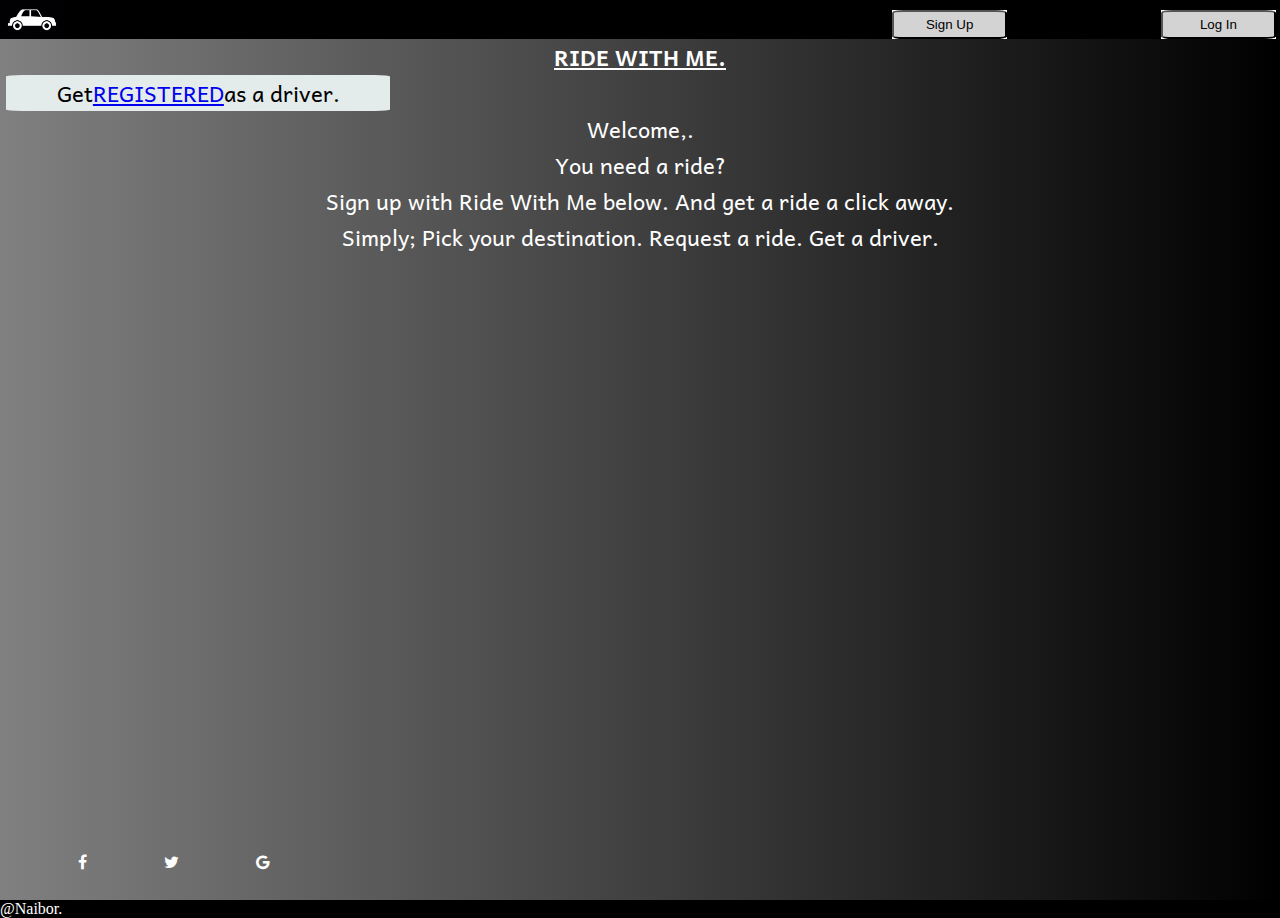
==== index.html @ 057342df "[feature finishes #158386128]fix landing" ====
<!DOCTYPE html>
<html>
<head>
    <meta charset="utf-8" />
    <title>RideWithMe</title>
    <meta http-equiv="X-UA-Compatible" content="IE=edge">
    <meta name="viewport" content="width=device-width, initial-scale=1">
    <link href='https://fonts.googleapis.com/css?family=Bungee Shade' rel='stylesheet'>
    <link href='https://fonts.googleapis.com/css?family=Andika' rel='stylesheet'>
    <link rel="stylesheet" type="text/css" media="screen" href="static/stylesheet.css" />
    <link rel="stylesheet" href="https://cdnjs.cloudflare.com/ajax/libs/font-awesome/4.7.0/css/font-awesome.min.css">
</head>
<body>
    <!-- brand icon image -->
    <div class="logo">
        <img class="car" id="move" src = "static/Images/ride.jpg" alt="white car">
        <!-- signup and login div -->
            <!-- first row of flex -->
            <div class="row-1">
                <div class="smallbox">
                    <button id = "SignUp" class ="Buttons" id = "SignUp">Sign Up</button>
                </div>
                <div class="smallbox" >
                    <button id = "LogIn" class = "Buttons" id = "LogIn"> Log In</button>
                </div>
            </div>
        <!-- /signup and login div -->
    </div>
    <h2>RIDE WITH ME.</h2>
    <!-- driver registration prompt -->
        <div id="Registered">
            <p>Get<a href="register.html">REGISTERED</a>as a driver.</p>
        </div>
    <!-- sliding text -->
        <div class="info">
            <div class="middle">
                <p class="info-0">
                Welcome,.<br/>
                You need a ride?
            </p>
            </div>       
            <div class="middle">
                <p class="info-1">
                    Sign up with Ride With Me below.
                    And get a ride a click away.
                </p>
            </div> 
            <div class="middle">
                <p class="info-2">
                    Simply;
                    Pick your destination.
                    Request a ride.
                    Get a driver.
                </p>
            </div>
        </div>
    <div class = "section">
        <!-- social media icons --> 
        <ul>
            <li class="icon"><i class="icons fa fa-facebook"></i></li>
            <li class="icon"><i class="icons fa fa-twitter"></i></li>
            <li class="icon"><i class="icons fa fa-google"></i></li>
        </ul>
    </div>
    <!-- footer -->
    <footer>
        @Naibor.
    </footer>
    <!-- /footer -->

    <!-- MODALS -->
    
    <!-- sign up modal form -->
    <div id="SignUpModal">
        <!-- close signup icon -->
        <span  class="Close">&times;</span>
        <!-- signup form -->
        <form>
            <fieldset>
                <h3>Sign up below.</h3>
                Firstname<br/>
                <input type="text" name="Firstname" required> <br/>
                Lastname<br/>
                <input type="text" name="Lastname" required> <br/>
                Usesrname<br/>
                <input type="text" name="username" required><br/>
                Password<br>
                <input type="password" name="pwd" required><br/>
                confirm password<br/>
                <input type="password" name="pwd" required><br/><br/>
                <button class="SubmitButton" type="submit" value="submit"><a href="homepage.html">Submit</a></button>
            </fieldset>
        </form>
        <!-- /signup form -->
    </div>
    <!-- /sign up modal form -->
    
    <!-- login modal form -->
    <div id="LogInModal">
        <span class="Close">&times;</span>
        <form>
            <fieldset>
                <h5>Log In</h5>
                Username<br/>
                <input type="text" name="username" required><br/>
                Password<br/>
                <input type="password" name="pwd" required></fieldset></br>
                <button class="SubmitButton" type="submit" value="submit"><a href="homepage.html">Submit</a></button>
            </fieldset>
        </form>
    </div>
    <!-- /login modal form -->
    <script src="static/myjs.js"></script>
</body>
</html>
---- static/stylesheet.css ----
/* landing page */
/* body */
body{
    margin:0;
    background-color:black;
    background: linear-gradient(to right, grey, black );
}
/* h2 */
h2{
    text-decoration-line: underline;
    font-family:'Bungee Shade';
    font-size:30px;
}
/* p and h2 */
p, h2{
    color:white;
    text-align: center;
    font-family:'Andika';
    font-size: 22px;
    overflow: hidden;
    margin:0;
}


.logo{
    background-color: black;
    display:flex;
    flex-direction: row;
    justify-content: space-between;
 
} 
img.car{
    width:5%;
    height:5%;
}

#move{
    width:5%;
    height:5%;
    position:relative;
    -webkit-animation-name:car;
    -webkit-animation-duration: 5s;
    -webkit-animation-iteration-count: infinite;
    animation-name: car;
    animation-duration: 5s;
    animation-iteration-count: infinite;
}



@-webkit-keyframes car{
    0%{left:0%;
        right:0%;
    }
    100%{
        left: 65%;
        top:0%;
    }
}
@keyframes car{
    0%{left:0%;
        right:0%;
    }
    100%{
        left:65%;
        right: 0%;
    }
}
#Registered{
    position: relative;
    width: 30%;
    height: 25%;
    background-color:  rgb(228, 235, 235);
    left:0.5%;
    border-radius: 4%;
}
#Registered p{
    color:black;
}

.info{
    position:relative;
    display: flex;
    flex-direction: column;
}
.section{
    width:100%;
    display:flex;
    position: absolute;
    top:92%;
    flex-direction: row;
    justify-content: space-between;
    color:white;

}

/* box with social media icons and links */
 .icon{
     position:relative;
     list-style-type: none;
     color:white;

 }
 ul{
     display:flex;
     justify-content: space-around;
     position:relative;
     width:21%;
     margin:0%;
     padding-top: 2%;

 }
 i.icons:hover{
     transform:translate(30%,2%) scale(1.1);
     color:white;
 }

 /* row-1 containing box sign up and login modals and buttons*/
.row-1{
    width:30%;
    display:flex;
    flex-direction: row;
    justify-content: space-between;
    position:relative;
    border-radius: 7%;
    padding: 10px 4px 0px 6px;

}

/* div containing the buttons */

.smallbox{
    width:30%;
    background-color: white;
}

/* the sign up and login buttons */
.Buttons{
    width:100%;
    height:100%;
    /* border-width: 3%; */
    border-bottom-color: black;
    background-color:  lightgrey;
    border-radius: 10%;
    /* flex-shrink: 1; */
    margin: 0;
    
}
/* introduction to sign up just below sign up &login buttons */
.Intro{
    height:83%;
    position:absolute;
    top:17%;
    /* border-radius: 5%; */
    background-color: rgb(48, 103, 105);
    
}

/* signup modal id=SignUpModal */
#SignUpModal{
    display:none;
    position:absolute;
    top:60%;
    left:50%;
    transform: translate(-50%, -50%);
    background-color: rgb(228, 235, 235);
    color:black;
    padding:4% 5%;
    width: 33%;
    border-radius: 0.5rem;
}

/* login id-=LogInModal*/
#LogInModal{
    display:none;
    position:absolute;   
    top:35%;
    right:33%;
    transform:translate(15%, -50%);
    background-color:  rgb(228, 235, 235);
    padding:1rem 1.5rem;
    width:24em;
    border-radius:0.5rem; 
}

/* close icon */
.Close{
    cursor: pointer;
    border-radius:100%;
    background-color: white;
}
/* closing icon modal on hover */
.Close:hover{
    background-color: black;
}

/* login signup submit button */
.SubmitButton {
    width:50%;
}


/* REGISTER */
div.form{
    position: relative;
    border-radius: 2%;
    width: 50%;
    /* height: 100%; */
    background-color:  rgb(228, 235, 235);
    padding:1% 4% 4% 4%;
    left:21%;
    margin:0;
    top:100%;
}
input [type=text]{
    /* width:50%; */
    padding:2% 4%;
    margin: 1% 0%;
    display: inline-block;
    border: 2% solid black;
    border-radius: 2%;
    box-sizing: border-box;
}
input [type=submit]{
    /* width:50%; */
    /* background-color: orangered; */
    color: black;
    padding: 5% 2%;
    cursor: pointer;
    
    
}
input[type=submit]:hover{
    background-color: oldlace;
    
}
fieldset{
    border-radius: 2%;
    padding-left:33%;
}
h3{
    align-content: center;
}
footer{
    background-color: black;
    color:white;
    position: absolute;
    width:100%;
    top:100%;
    
}
#foot{
    top:105%;
}
/* DASHBOARD */

#bodysection{
    background-color: blanchedalmond !;
}



#sidemodal{
    display:flex;
    /* visibility:hidden; */
    flex-direction: column;
    background-color:rgb(228, 235, 235); 
    width:50%;
    height:50%;
    color: black;
}
.sidenav{
    width:100%;
    height:10%;
    background-color:rgba(0, 0, 0, 0.37);
}
.sidenav:hover{
    background-color: #ddd;
}
#sideclose{
    background-color: black;
    color:white;
    width:50%;
    border-radius: 4%;
    align-content: center;
    padding-left: 50%;
}
/* request tables */
p#requests{
    color:black;
}
#requestTable {
    /* font-family: "Trebuchet MS", Arial, Helvetica, sans-serif; */
    border-collapse: collapse;
    width: 100%;}

#requestTable td, #requestTable th {
    border: 1px solid #ddd;
    padding: 11px;
}
#requestTable tr:nth-child(even){background-color: #f2f2f2;}
#requestTable tr:hover {background-color: #ddd;}

#requestTable{
    padding-top: 12px;
    padding-bottom: 12px;
    text-align: left;
    background-color: rgba(0, 0, 0, 0.37);
    color:black;
}
/* acceptance/rejection button */
td label.accept{
    padding: 0%;
}
.accept{
    position: relative;
    border-radius: 2%;
    width: 50%;
    /* height: 100%; */
    background-color:  rgb(228, 235, 235);
    padding:1% 4% 4% 4%;
    left:21%;
    margin:0;
    top:100%;
}
input [type=text]{
    /* width:50%; */
    padding:2% 4%;
    margin: 1% 0%;
    display: inline-block;
    border: 2% solid black;
    border-radius: 2%;
    box-sizing: border-box;
}
input [type=submit]{
    /* width:50%; */
    /* background-color: orangered; */
    color: black;
    padding: 5% 2%;
    cursor: pointer;
    
    
}
input[type=submit]:hover{
    background-color: oldlace;
    
}
fieldset{
    border-radius: 2%;
    padding-left:33%;
}
h3{
    align-content: center;
}
footer{
    background-color: black;
    color:white;
    position: absolute;
    width:100%;
    top:100%;
    
}
#foot{
    top:105%;
}

.slide{
    position: absolute;
    cursor: pointer;
    border-radius: 34%;
    top:0;
    left:0;
    right:0;
    bottom:0;
    background-color: rgba(51, 45, 38, 0.37);
    -webkit-transition: .5s;
    transition: .5s;

}
.slide:before{
    position:absolute;
    content: "";
    height:24px;
    border-radius: 50%;
    width:24px;
    left:74px;
    bottom:-4px;
    background-color:black;
    -webkit-transition: .5s;
    transition: .5s;
}

input:checked + .slide{
    background-color: rgb(88, 79, 79);
}
input:focus +.slide{
    box-shadow: 0 0 1px rgb(100, 104, 107);
}
input:checked + .slide{
    -webkit-transform: translateX(60px);
    -ms-transform: translateX(60px);
    transform: translateX(60px);
}
.midsection{
    background-color:white;
    display: flex;
    flex-direction: row;
    justify-content: space-around;
    padding:9% 0% 0% 0%
}
/* google map */
#map{
    height:90%;
    width:90%;
    background-color: cadetblue;
}
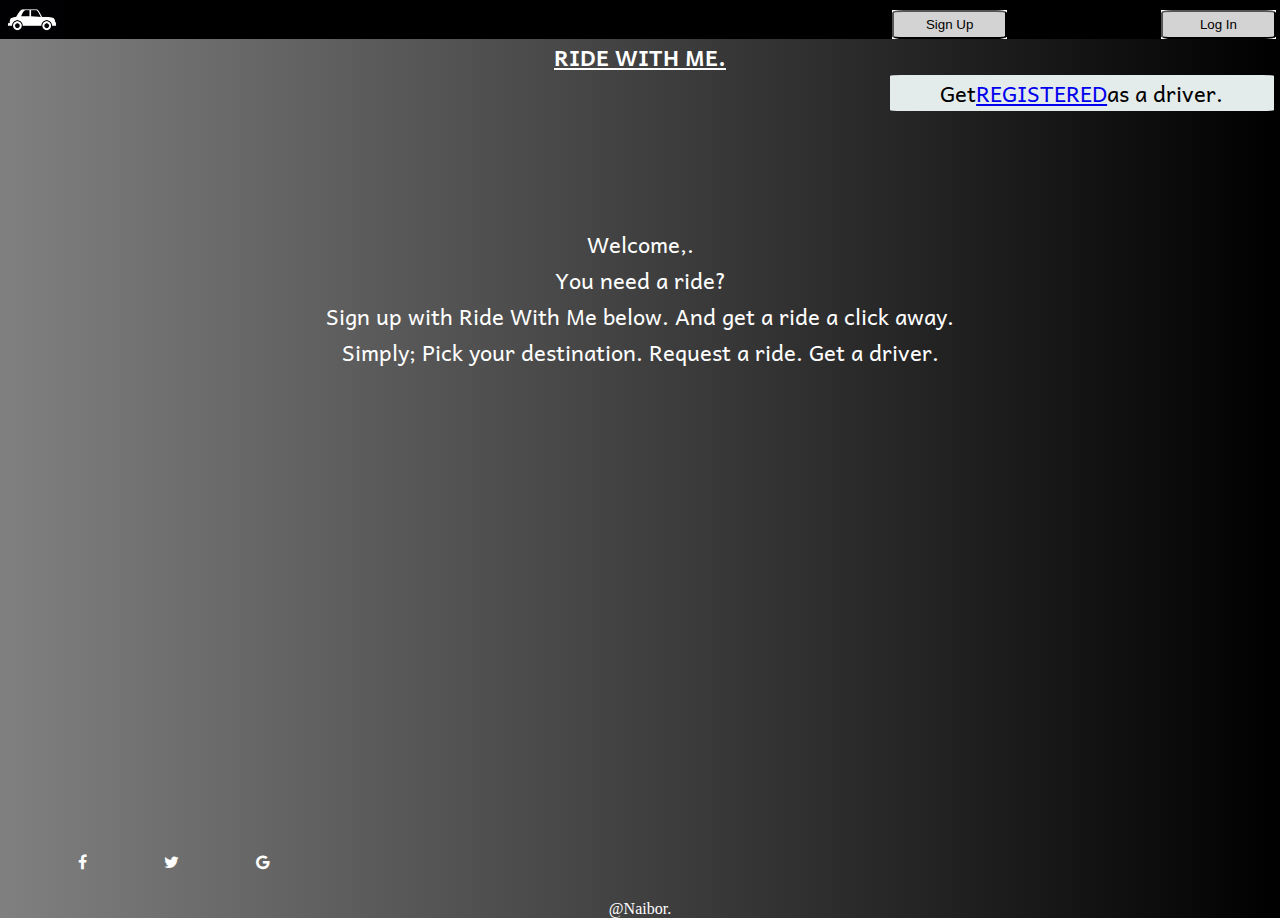
==== commit 34892af9: "Merge 949778a445f434cfc43a81e11ec3628911a64ec5 into 0b176b7455bba7cd31375365933fc38d683b8b49" ====
--- a/index.html
+++ b/index.html
@@ -7,31 +7,31 @@
     <meta name="viewport" content="width=device-width, initial-scale=1">
     <link href='https://fonts.googleapis.com/css?family=Bungee Shade' rel='stylesheet'>
     <link href='https://fonts.googleapis.com/css?family=Andika' rel='stylesheet'>
-    <link rel="stylesheet" type="text/css" media="screen" href="static/stylesheet.css" />
+    <link rel="stylesheet" type="text/css" media="screen" href="Style/static/stylesheet.css" />
     <link rel="stylesheet" href="https://cdnjs.cloudflare.com/ajax/libs/font-awesome/4.7.0/css/font-awesome.min.css">
 </head>
 <body>
     <!-- brand icon image -->
     <div class="logo">
-        <img class="car" id="move" src = "static/Images/ride.jpg" alt="white car">
+        <img class="car" id="move" src = "Style/static/Images/ride.jpg" alt="white car">
         <!-- signup and login div -->
-            <!-- first row of flex -->
-            <div class="row-1">
-                <div class="smallbox">
-                    <button id = "SignUp" class ="Buttons" id = "SignUp">Sign Up</button>
-                </div>
-                <div class="smallbox" >
-                    <button id = "LogIn" class = "Buttons" id = "LogIn"> Log In</button>
-                </div>
+        <!-- first row of flex -->
+        <div class="row-1">
+            <div class="smallbox">
+                <button  class ="Buttons" id = "SignUp">Sign Up</button>
             </div>
+            <div class="smallbox" >
+                <button class = "Buttons" id = "LogIn"> Log In</button>
+            </div>
+        </div>
         <!-- /signup and login div -->
     </div>
     <h2>RIDE WITH ME.</h2>
-    <!-- driver registration prompt -->
         <div id="Registered">
             <p>Get<a href="register.html">REGISTERED</a>as a driver.</p>
         </div>
     <!-- sliding text -->
+    <div class="midsection">
         <div class="info">
             <div class="middle">
                 <p class="info-0">
@@ -54,7 +54,10 @@
                 </p>
             </div>
         </div>
-    <div class = "section">
+    </div>
+    <div class="section">
+            <!-- driver registration prompt -->
+
         <!-- social media icons --> 
         <ul>
             <li class="icon"><i class="icons fa fa-facebook"></i></li>
@@ -83,12 +86,12 @@
                 Lastname<br/>
                 <input type="text" name="Lastname" required> <br/>
                 Usesrname<br/>
-                <input type="text" name="username" required><br/>
+                <input type="text" name="username" required>
                 Password<br>
                 <input type="password" name="pwd" required><br/>
                 confirm password<br/>
-                <input type="password" name="pwd" required><br/><br/>
-                <button class="SubmitButton" type="submit" value="submit"><a href="homepage.html">Submit</a></button>
+                <input type="password" name="pwd" required><br/>
+                <button class="SubmitButton" type="submit" value="submit">Submit</button>
             </fieldset>
         </form>
         <!-- /signup form -->
@@ -105,11 +108,11 @@
                 <input type="text" name="username" required><br/>
                 Password<br/>
                 <input type="password" name="pwd" required></fieldset></br>
-                <button class="SubmitButton" type="submit" value="submit"><a href="homepage.html">Submit</a></button>
+                <button class="SubmitButton" type="submit" value="submit">Submit</button>
             </fieldset>
         </form>
     </div>
     <!-- /login modal form -->
-    <script src="static/myjs.js"></script>
+    <script src="Style/static/myjs.js"></script>
 </body>
 </html>--- a/Style/static/stylesheet.css
+++ b/Style/static/stylesheet.css
@@ -0,0 +1,215 @@
+
+/* body */
+body{
+    margin:0;
+    background-color:black;
+    background: linear-gradient(to right, grey, black );
+}
+/* h2 */
+h2{
+    text-decoration-line: underline;
+    font-family:'Bungee Shade';
+    font-size:30px;
+}
+/* p and h2 */
+p, h2{
+    color:white;
+    text-align: center;
+    font-family:'Andika';
+    font-size: 22px;
+    overflow: hidden;
+    margin:0;
+}
+
+
+.logo{
+    background-color: black;
+    display:flex;
+    flex-direction: row;
+    justify-content: space-between;
+ 
+} 
+img.car{
+    width:5%;
+    height:5%;
+}
+
+#move{
+    width:5%;
+    height:5%;
+    position:relative;
+    -webkit-animation-name:car;
+    -webkit-animation-duration: 5s;
+    -webkit-animation-iteration-count: infinite;
+    animation-name: car;
+    animation-duration: 5s;
+    animation-iteration-count: infinite;
+}
+
+@-webkit-keyframes car{
+    0%{left:0%;
+        right:0%;
+    }
+    100%{
+        left: 65%;
+        top:0%;
+    }
+}
+@keyframes car{
+    0%{left:0%;
+        right:0%;
+    }
+    100%{
+        left:65%;
+        right: 0%;
+    }
+}
+
+#Registered{
+    position: relative;
+    width: 30%;
+    height: 25%;
+    background-color:  rgb(228, 235, 235);
+    left:69.5%;
+    border-radius: 3%;
+}
+#Registered p{
+    color:black;
+}
+
+.midsection{
+   padding:9% 0% 0% 0%
+}
+.middle{
+    position: inherit;
+}
+
+.info{
+    position:relative;
+    display: flex;
+    flex-direction: column;
+}
+.section{
+    width:100%;
+    display:flex;
+    position: absolute;
+    top:92%;
+    flex-direction: row;
+    justify-content: space-between;
+    color:white;
+
+}
+
+/* box with social media icons and links */
+ .icon{
+     position:relative;
+     list-style-type: none;
+     color:white;
+
+ }
+ ul{
+     display:flex;
+     justify-content: space-around;
+     position:relative;
+     width:21%;
+     margin:0%;
+     padding-top: 2%;
+
+ }
+ i.icons:hover{
+     transform:translate(30%,2%) scale(1.1);
+     color:white;
+ }
+
+
+
+ /* row-1 containing box sign up and login modals and buttons*/
+.row-1{
+    /* height:30%; */
+    width:30%;
+    display:flex;
+    flex-direction: row;
+    justify-content: space-between;
+    position:relative;
+    border-radius: 7%;
+    padding: 10px 4px 0px 6px;
+
+}
+
+/* div containing the buttons */
+
+.smallbox{
+    width:30%;
+    background-color: white;
+}
+
+/* the sign up and login buttons */
+.Buttons{
+    width:100%;
+    height:100%;
+    border-bottom-color: black;
+    background-color:  lightgrey;
+    border-radius: 10%;
+    margin: 0;
+
+}
+/* introduction to sign up just below sign up &login buttons */
+/* .Intro{
+    height:83%;
+    position:absolute;
+    top:17%;
+    background-color: rgb(48, 103, 105);
+
+} */
+
+/* signup modal id=SignUpModal */
+#SignUpModal{
+    display:none;
+    position:absolute;
+    top:42%;
+    left:36.9%;
+    transform: translate(-50%, -50%);
+    background-color: rgb(228, 235, 235);
+    color:black;
+    padding:1rem 1.5rem;
+    width: 24rem;
+    border-radius: 0.5rem;
+}
+
+/* login id-=LogInModal*/
+#LogInModal{
+    display:none;
+    position:absolute;   
+    top:50%;
+    right:25%;
+    transform:translate(15%, -50%);
+    background-color: blueviolet;
+    padding:1rem 1.5rem;
+    width:24em;
+    border-radius:0.5rem; 
+}
+
+/* close icon */
+.Close{
+    cursor: pointer;
+    border-radius:100%;
+    background-color: white;
+}
+/* closing icon modal on hover */
+.Close:hover{
+    background-color: black;
+}
+
+/* login signup submit button */
+.SubmitButton {
+    width:50%;
+}
+
+/* footer */
+footer{
+    position:absolute;
+    text-align: center;
+    color:white;
+    top:100%;
+    width:100%;
+}
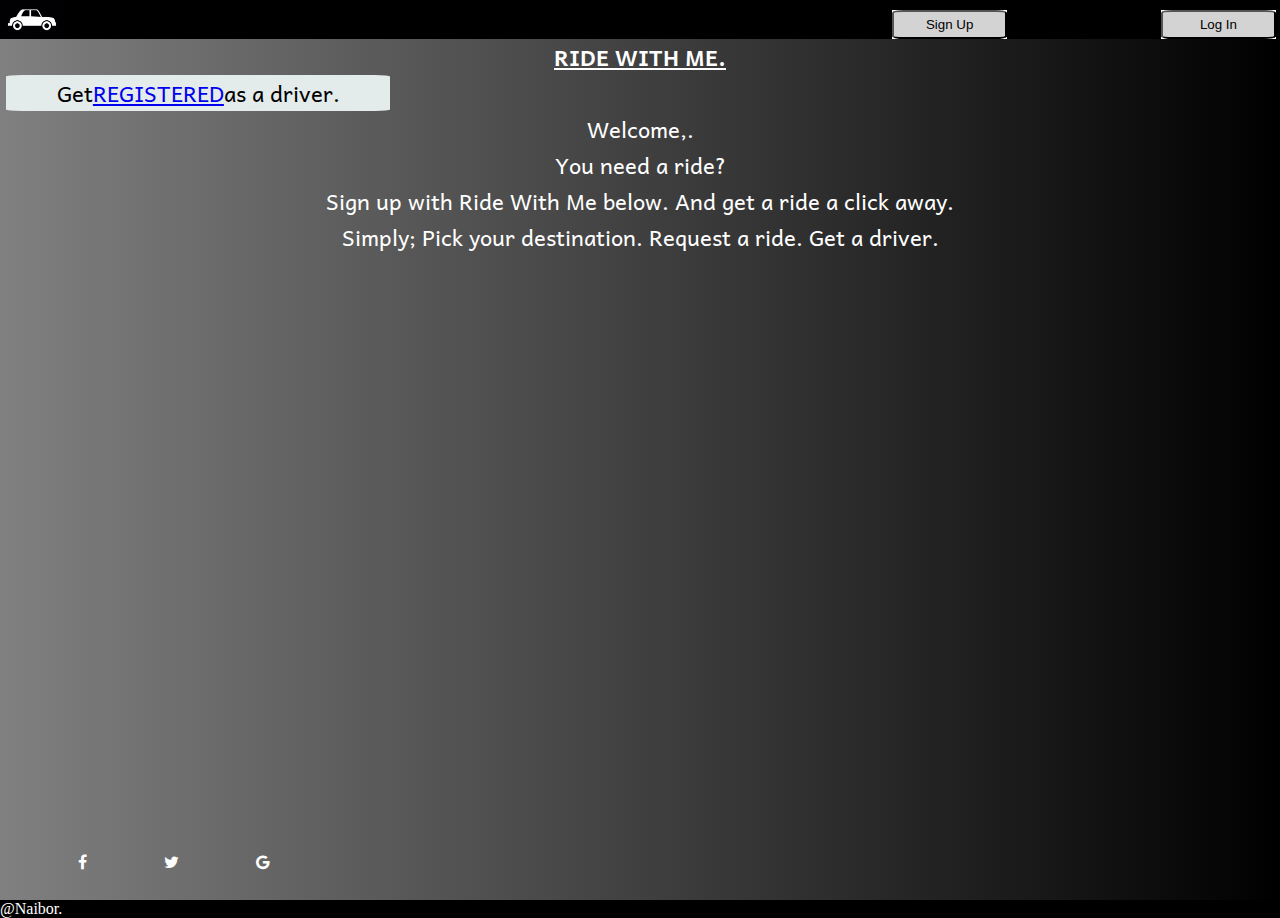
==== commit 9276178b: "[feature #158239682]fix merge" ====
--- a/index.html
+++ b/index.html
@@ -7,35 +7,35 @@
     <meta name="viewport" content="width=device-width, initial-scale=1">
     <link href='https://fonts.googleapis.com/css?family=Bungee Shade' rel='stylesheet'>
     <link href='https://fonts.googleapis.com/css?family=Andika' rel='stylesheet'>
-    <link rel="stylesheet" type="text/css" media="screen" href="Style/static/stylesheet.css" />
+    <link rel="stylesheet" type="text/css" media="screen" href="static/stylesheet.css" />
     <link rel="stylesheet" href="https://cdnjs.cloudflare.com/ajax/libs/font-awesome/4.7.0/css/font-awesome.min.css">
 </head>
 <body>
     <!-- brand icon image -->
     <div class="logo">
-        <img class="car" id="move" src = "Style/static/Images/ride.jpg" alt="white car">
+        <img class="car" id="move" src = "static/Images/ride.jpg" alt="white car">
         <!-- signup and login div -->
-        <!-- first row of flex -->
-        <div class="row-1">
-            <div class="smallbox">
-                <button  class ="Buttons" id = "SignUp">Sign Up</button>
+            <!-- first row of flex -->
+            <div class="row-1">
+                <div class="smallbox">
+                    <button id = "SignUp" class ="Buttons" id = "SignUp">Sign Up</button>
+                </div>
+                <div class="smallbox" >
+                    <button id = "LogIn" class = "Buttons" id = "LogIn"> Log In</button>
+                </div>
             </div>
-            <div class="smallbox" >
-                <button class = "Buttons" id = "LogIn"> Log In</button>
-            </div>
-        </div>
         <!-- /signup and login div -->
     </div>
     <h2>RIDE WITH ME.</h2>
+    <!-- driver registration prompt -->
         <div id="Registered">
             <p>Get<a href="register.html">REGISTERED</a>as a driver.</p>
         </div>
     <!-- sliding text -->
-    <div class="midsection">
         <div class="info">
             <div class="middle">
                 <p class="info-0">
-                Welcome,.<br/>
+                Welcome,.<br>
                 You need a ride?
             </p>
             </div>       
@@ -54,10 +54,7 @@
                 </p>
             </div>
         </div>
-    </div>
-    <div class="section">
-            <!-- driver registration prompt -->
-
+    <div class = "section">
         <!-- social media icons --> 
         <ul>
             <li class="icon"><i class="icons fa fa-facebook"></i></li>
@@ -81,17 +78,17 @@
         <form>
             <fieldset>
                 <h3>Sign up below.</h3>
-                Firstname<br/>
-                <input type="text" name="Firstname" required> <br/>
-                Lastname<br/>
-                <input type="text" name="Lastname" required> <br/>
-                Usesrname<br/>
-                <input type="text" name="username" required>
+                Firstname<br>
+                <input type="text" name="Firstname" required> <br>
+                Lastname<br>
+                <input type="text" name="Lastname" required> <br>
+                Usesrname<br>
+                <input type="text" name="username" required><br>
                 Password<br>
-                <input type="password" name="pwd" required><br/>
-                confirm password<br/>
-                <input type="password" name="pwd" required><br/>
-                <button class="SubmitButton" type="submit" value="submit">Submit</button>
+                <input type="password" name="pwd" required><br>
+                confirm password<br>
+                <input type="password" name="pwd" required><br><br>
+                <button class="SubmitButton" type="submit" value="submit"><a href="homepage.html">Submit</a></button>
             </fieldset>
         </form>
         <!-- /signup form -->
@@ -102,17 +99,17 @@
     <div id="LogInModal">
         <span class="Close">&times;</span>
         <form>
-            <fieldset>
-                <h5>Log In</h5>
-                Username<br/>
-                <input type="text" name="username" required><br/>
-                Password<br/>
-                <input type="password" name="pwd" required></fieldset></br>
-                <button class="SubmitButton" type="submit" value="submit">Submit</button>
+            <fieldset id="formlogin">
+                <h3>Log In</h3>
+                Username<br>
+                <input type="text" name="username" required><br>
+                Password<br>
+                <input type="password" name="pwd" required><br><br>
+                <button class="SubmitButton" type="submit" value="submit"><a href="homepage.html">Submit</a></button>
             </fieldset>
         </form>
     </div>
     <!-- /login modal form -->
-    <script src="Style/static/myjs.js"></script>
+    <script src="static/myjs.js"></script>
 </body>
 </html>--- a/static/stylesheet.css
+++ b/static/stylesheet.css
@@ -0,0 +1,419 @@
+
+
+/* landing page */
+/* body */
+body{
+    margin:0;
+    background-color:black;
+    background: linear-gradient(to right, grey, black );
+}
+/* h2 */
+h2{
+    text-decoration-line: underline;
+    font-family:'Bungee Shade';
+    font-size:30px;
+}
+/* p and h2 */
+p, h2{
+    color:white;
+    text-align: center;
+    font-family:'Andika';
+    font-size: 22px;
+    overflow: hidden;
+    margin:0;
+}
+
+
+.logo{
+    background-color: black;
+    display:flex;
+    flex-direction: row;
+    justify-content: space-between;
+ 
+} 
+img.car{
+    width:5%;
+    height:5%;
+}
+
+#move{
+    width:5%;
+    height:5%;
+    position:relative;
+    -webkit-animation-name:car;
+    -webkit-animation-duration: 5s;
+    -webkit-animation-iteration-count: infinite;
+    animation-name: car;
+    animation-duration: 5s;
+    animation-iteration-count: infinite;
+}
+
+
+
+@-webkit-keyframes car{
+    0%{left:0%;
+        right:0%;
+    }
+    100%{
+        left: 65%;
+        top:0%;
+    }
+}
+@keyframes car{
+    0%{left:0%;
+        right:0%;
+    }
+    100%{
+        left:65%;
+        right: 0%;
+    }
+}
+#Registered{
+    position: relative;
+    width: 30%;
+    height: 25%;
+    background-color:  rgb(228, 235, 235);
+    left:0.5%;
+    border-radius: 4%;
+}
+#Registered p{
+    color:black;
+}
+
+.info{
+    position:relative;
+    display: flex;
+    flex-direction: column;
+}
+.section{
+    width:100%;
+    display:flex;
+    position: absolute;
+    top:92%;
+    flex-direction: row;
+    justify-content: space-between;
+    color:white;
+
+}
+
+/* box with social media icons and links */
+ .icon{
+     position:relative;
+     list-style-type: none;
+     color:white;
+
+ }
+ ul{
+     display:flex;
+     justify-content: space-around;
+     position:relative;
+     width:21%;
+     margin:0%;
+     padding-top: 2%;
+
+ }
+ i.icons:hover{
+     transform:translate(30%,2%) scale(1.1);
+     color:white;
+ }
+
+ /* row-1 containing box sign up and login modals and buttons*/
+.row-1{
+    width:30%;
+    display:flex;
+    flex-direction: row;
+    justify-content: space-between;
+    position:relative;
+    border-radius: 7%;
+    padding: 10px 4px 0px 6px;
+
+}
+
+/* div containing the buttons */
+
+.smallbox{
+    width:30%;
+    background-color: white;
+}
+
+/* the sign up and login buttons */
+.Buttons{
+    width:100%;
+    height:100%;
+    /* border-width: 3%; */
+    border-bottom-color: black;
+    background-color:  lightgrey;
+    border-radius: 10%;
+    /* flex-shrink: 1; */
+    margin: 0;
+    
+}
+/* introduction to sign up just below sign up &login buttons */
+.Intro{
+    height:83%;
+    position:absolute;
+    top:17%;
+    /* border-radius: 5%; */
+    background-color: rgb(48, 103, 105);
+    
+}
+
+/* signup modal id=SignUpModal */
+#SignUpModal{
+    display:none;
+    position:absolute;
+    top:60%;
+    left:50%;
+    transform: translate(-50%, -50%);
+    background-color: rgb(228, 235, 235);
+    color:black;
+    padding:4% 5%;
+    width: 33%;
+    border-radius: 0.5rem;
+}
+
+/* login id-=LogInModal*/
+#LogInModal{
+    display:none;
+    position:absolute;
+    top:60%;
+    left:50%;
+    transform: translate(-50%, -50%);
+    background-color: rgb(228, 235, 235);
+    color:black;
+    padding:4% 5%;
+    width: 33%;
+    border-radius: 0.5rem;
+}
+
+
+/* close icon */
+.Close{
+    cursor: pointer;
+    border-radius:100%;
+    background-color: white;
+}
+/* closing icon modal on hover */
+.Close:hover{
+    background-color: black;
+}
+
+/* login signup submit button */
+.SubmitButton {
+    width:40%;
+}
+
+
+/* REGISTER */
+div.form{
+    position: relative;
+    border-radius: 2%;
+    width: 50%;
+    background-color:  rgb(228, 235, 235);
+    padding:1% 4% 4% 4%;
+    left:21%;
+    margin:0;
+    top:90%;
+}
+input [type=text]{
+    /* width:50%; */
+    padding:2% 4%;
+    margin: 1% 0%;
+    display: inline-block;
+    border: 2% solid black;
+    border-radius: 2%;
+    box-sizing: border-box;
+}
+input [type=submit]{
+    /* width:50%; */
+    /* background-color: orangered; */
+    color: black;
+    padding: 5% 2%;
+    cursor: pointer;
+    
+    
+}
+input[type=submit]:hover{
+    background-color: oldlace;
+    
+}
+fieldset{
+    border-radius: 2%;
+    padding-left:33%;
+}
+h3{
+    align-content: center;
+}
+footer{
+    background-color: black;
+    color:white;
+    position: absolute;
+    width:100%;
+    top:100%;
+    
+}
+#foot{
+    top:113%;
+}
+/* DASHBOARD */
+
+#bodysection{
+    background-color: blanchedalmond !;
+}
+
+
+
+#sidemodal{
+    display:flex;
+    /* visibility:hidden; */
+    flex-direction: column;
+    background-color:rgb(228, 235, 235); 
+    width:50%;
+    height:50%;
+    color: black;
+}
+.sidenav{
+    width:100%;
+    height:10%;
+    background-color:rgba(0, 0, 0, 0.37);
+}
+.sidenav:hover{
+    background-color: #ddd;
+}
+#sideclose{
+    background-color: black;
+    color:white;
+    width:50%;
+    border-radius: 4%;
+    align-content: center;
+    padding-left: 50%;
+}
+/* request tables */
+p#requests{
+    color:black;
+}
+#requestTable {
+    /* font-family: "Trebuchet MS", Arial, Helvetica, sans-serif; */
+    border-collapse: collapse;
+    width: 100%;}
+
+#requestTable td, #requestTable th {
+    border: 1px solid #ddd;
+    padding: 11px;
+}
+#requestTable tr:nth-child(even){background-color: #f2f2f2;}
+#requestTable tr:hover {background-color: #ddd;}
+
+#requestTable{
+    padding-top: 12px;
+    padding-bottom: 12px;
+    text-align: left;
+    background-color: rgba(0, 0, 0, 0.37);
+    color:black;
+}
+/* acceptance/rejection button */
+td label.accept{
+    padding: 0%;
+}
+.accept{
+    position: relative;
+    border-radius: 2%;
+    width: 50%;
+    /* height: 100%; */
+    background-color:  rgb(228, 235, 235);
+    padding:1% 4% 4% 4%;
+    left:21%;
+    margin:0;
+    top:100%;
+}
+input [type=text]{
+    /* width:50%; */
+    padding:2% 4%;
+    margin: 1% 0%;
+    display: inline-block;
+    border: 2% solid black;
+    border-radius: 2%;
+    box-sizing: border-box;
+}
+input [type=submit]{
+    /* width:50%; */
+    /* background-color: orangered; */
+    color: black;
+    padding: 5% 2%;
+    cursor: pointer;
+    
+    
+}
+input[type=submit]:hover{
+    background-color: oldlace;
+    
+}
+fieldset{
+    border-radius: 2%;
+    padding-left:33%;
+}
+h3{
+    align-content: center;
+}
+footer{
+    background-color: black;
+    color:white;
+    position: absolute;
+    width:100%;
+    top:100%;
+    
+}
+#foot{
+    top:105%;
+}
+
+.slide{
+    position: absolute;
+    cursor: pointer;
+    border-radius: 34%;
+    top:0;
+    left:0;
+    right:0;
+    bottom:0;
+    background-color: rgba(51, 45, 38, 0.37);
+    -webkit-transition: .5s;
+    transition: .5s;
+
+}
+.slide:before{
+    position:absolute;
+    content: "";
+    height:24px;
+    border-radius: 50%;
+    width:24px;
+    left:74px;
+    bottom:-4px;
+    background-color:black;
+    -webkit-transition: .5s;
+    transition: .5s;
+}
+
+input:checked + .slide{
+    background-color: rgb(88, 79, 79);
+}
+input:focus +.slide{
+    box-shadow: 0 0 1px rgb(100, 104, 107);
+}
+input:checked + .slide{
+    -webkit-transform: translateX(60px);
+    -ms-transform: translateX(60px);
+    transform: translateX(60px);
+}
+.midsection{
+    background-color:white;
+    display: flex;
+    flex-direction: row;
+    justify-content: space-around;
+    padding:9% 0% 0% 0%
+}
+/* google map */
+#map{
+    height:90%;
+    width:90%;
+    background-color: cadetblue;
+}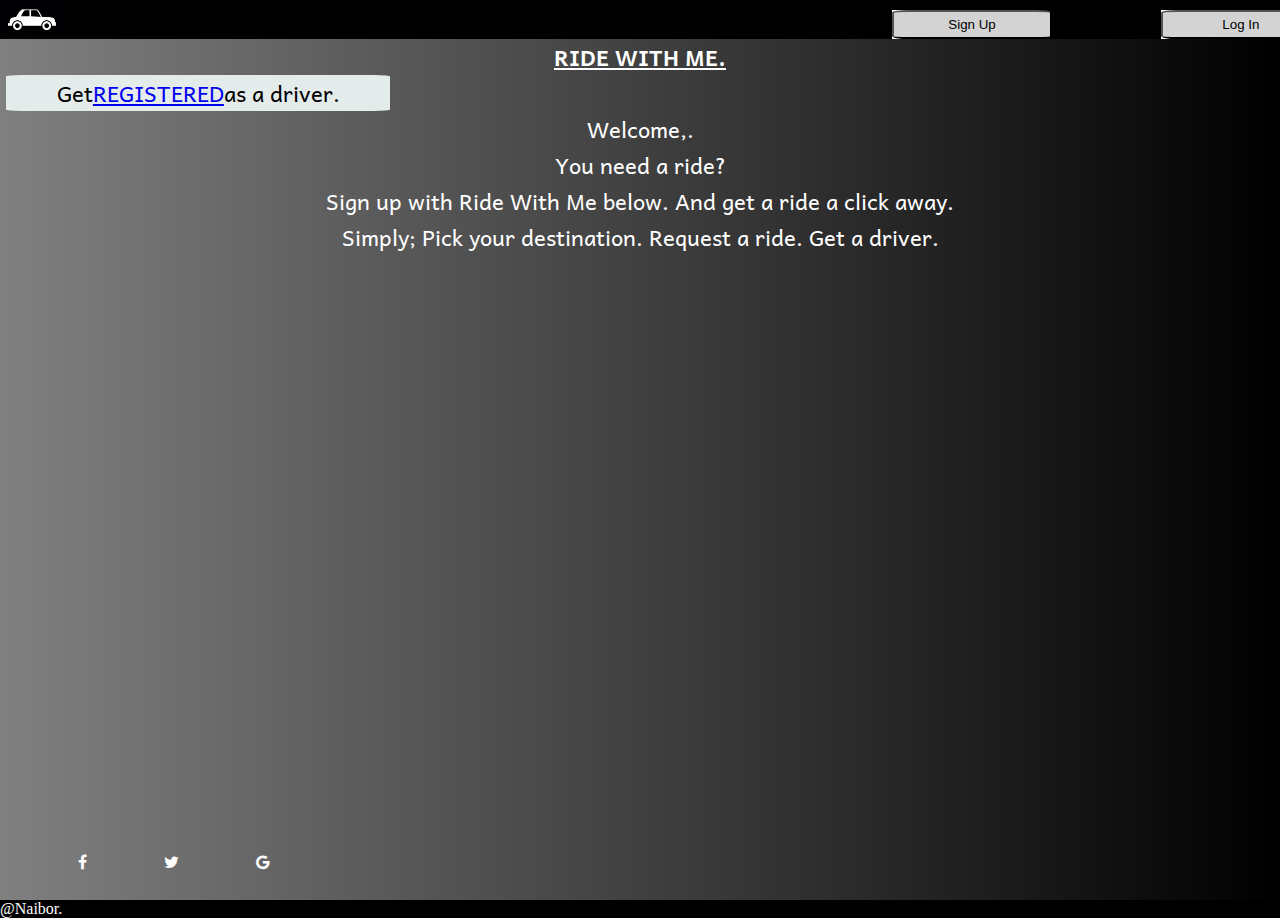
==== commit f5eaa5f7: "Merge branch 'Develop' into ft-user-dashboard-158386128 add user dashboard" ====
--- a/index.html
+++ b/index.html
@@ -18,10 +18,10 @@
             <!-- first row of flex -->
             <div class="row-1">
                 <div class="smallbox">
-                    <button id = "SignUp" class ="Buttons" id = "SignUp">Sign Up</button>
+                    <button id = "SignUp" class ="Buttons">Sign Up</button>
                 </div>
                 <div class="smallbox" >
-                    <button id = "LogIn" class = "Buttons" id = "LogIn"> Log In</button>
+                    <button id = "LogIn" class = "Buttons"> Log In</button>
                 </div>
             </div>
         <!-- /signup and login div -->
@@ -73,7 +73,7 @@
     <!-- sign up modal form -->
     <div id="SignUpModal">
         <!-- close signup icon -->
-        <span  class="Close">&times;</span>
+        <span id="CloseSignUp" class="Closes">&times;</span>
         <!-- signup form -->
         <form>
             <fieldset>
@@ -88,7 +88,7 @@
                 <input type="password" name="pwd" required><br>
                 confirm password<br>
                 <input type="password" name="pwd" required><br><br>
-                <button class="SubmitButton" type="submit" value="submit"><a href="homepage.html">Submit</a></button>
+                <button class="SubmitButton" type="submit" value="submit"><a href="dashboard.html">Submit</a></button>
             </fieldset>
         </form>
         <!-- /signup form -->
@@ -97,7 +97,7 @@
     
     <!-- login modal form -->
     <div id="LogInModal">
-        <span class="Close">&times;</span>
+        <span id="CloseLogIn" class="Closes">&times;</span>
         <form>
             <fieldset id="formlogin">
                 <h3>Log In</h3>
@@ -105,7 +105,7 @@
                 <input type="text" name="username" required><br>
                 Password<br>
                 <input type="password" name="pwd" required><br><br>
-                <button class="SubmitButton" type="submit" value="submit"><a href="homepage.html">Submit</a></button>
+                <button class="SubmitButton" type="submit" value="submit"><a href="dashboard.html">Submit</a></button>
             </fieldset>
         </form>
     </div>
--- a/static/stylesheet.css
+++ b/static/stylesheet.css
@@ -31,10 +31,6 @@
     justify-content: space-between;
  
 } 
-img.car{
-    width:5%;
-    height:5%;
-}
 
 #move{
     width:5%;
@@ -47,9 +43,6 @@
     animation-duration: 5s;
     animation-iteration-count: infinite;
 }
-
-
-
 @-webkit-keyframes car{
     0%{left:0%;
         right:0%;
@@ -138,13 +131,12 @@
 
 /* the sign up and login buttons */
 .Buttons{
-    width:100%;
+    width:139%;
     height:100%;
-    /* border-width: 3%; */
+    cursor: pointer;
     border-bottom-color: black;
     background-color:  lightgrey;
     border-radius: 10%;
-    /* flex-shrink: 1; */
     margin: 0;
     
 }
@@ -188,24 +180,34 @@
 
 
 /* close icon */
-.Close{
+.Closes{
     cursor: pointer;
-    border-radius:100%;
-    background-color: white;
+    border-radius:90%;
+    background-color:black;
 }
 /* closing icon modal on hover */
-.Close:hover{
-    background-color: black;
+.Closes:hover{
+    background-color:white;
 }
 
 /* login signup submit button */
 .SubmitButton {
-    width:40%;
-}
-
+    width:68%;
+    padding-bottom: 6%;
+
+}
+
+.ClosesColumn{
+    width:100%;
+    background-color:black;
+
+}
+.ClosesColumn:hover{
+    background-color:rgb(34, 31, 31);
+}
 
 /* REGISTER */
-div.form{
+.form{
     position: relative;
     border-radius: 2%;
     width: 50%;
@@ -215,20 +217,20 @@
     margin:0;
     top:90%;
 }
-input [type=text]{
+input[type=text]{
     /* width:50%; */
-    padding:2% 4%;
-    margin: 1% 0%;
+    padding:8% 9% 1% 26%;
+    margin: 4% 0%;
     display: inline-block;
     border: 2% solid black;
     border-radius: 2%;
     box-sizing: border-box;
 }
-input [type=submit]{
+input[type=submit]{
     /* width:50%; */
     /* background-color: orangered; */
     color: black;
-    padding: 5% 2%;
+    padding: 5% 2% 0% 0%;
     cursor: pointer;
     
     
@@ -257,20 +259,53 @@
 }
 /* DASHBOARD */
 
-#bodysection{
-    background-color: blanchedalmond !;
-}
-
-
+#googlemap{
+    background-size: cover;
+    position: absolute;
+    z-index: 0;
+
+}
+
+/* #bodysection{ */
+    /* background-image:url("static/Images/map7.jpg"); */
+/* } */
+
+.navitems{
+    display: flex;
+    justify-content: space-around;
+    width:56.7%;
+}
+/* #fit{
+    width:5%;
+} */
+div#requestDetails{
+    background-color: #ddd;
+    z-index: 3;
+}
+#requestDetails{
+    display:none;
+    flex-direction: column;
+    width:20%;
+    /* height:30%; */
+    position: relative;
+    left:50%;
+    border-radius:3%;
+    margin:0%;
+
+}
 
 #sidemodal{
     display:flex;
-    /* visibility:hidden; */
+    display:none;
     flex-direction: column;
     background-color:rgb(228, 235, 235); 
-    width:50%;
-    height:50%;
+    width:18%;
+    /* height:50%; */
     color: black;
+}
+#RequestButton{
+    width:100%;
+
 }
 .sidenav{
     width:100%;
@@ -286,14 +321,17 @@
     width:50%;
     border-radius: 4%;
     align-content: center;
-    padding-left: 50%;
+    left:50%;
+    /* padding-left: 50%; */
 }
 /* request tables */
+.Table{
+    display:none;
+}
 p#requests{
     color:black;
 }
 #requestTable {
-    /* font-family: "Trebuchet MS", Arial, Helvetica, sans-serif; */
     border-collapse: collapse;
     width: 100%;}
 
@@ -306,6 +344,7 @@
 
 #requestTable{
     padding-top: 12px;
+    /* display:none; */
     padding-bottom: 12px;
     text-align: left;
     background-color: rgba(0, 0, 0, 0.37);
@@ -412,8 +451,7 @@
     padding:9% 0% 0% 0%
 }
 /* google map */
-#map{
-    height:90%;
-    width:90%;
-    background-color: cadetblue;
-}+/* #map{
+    position:absolute;
+    z-index: 0;
+} */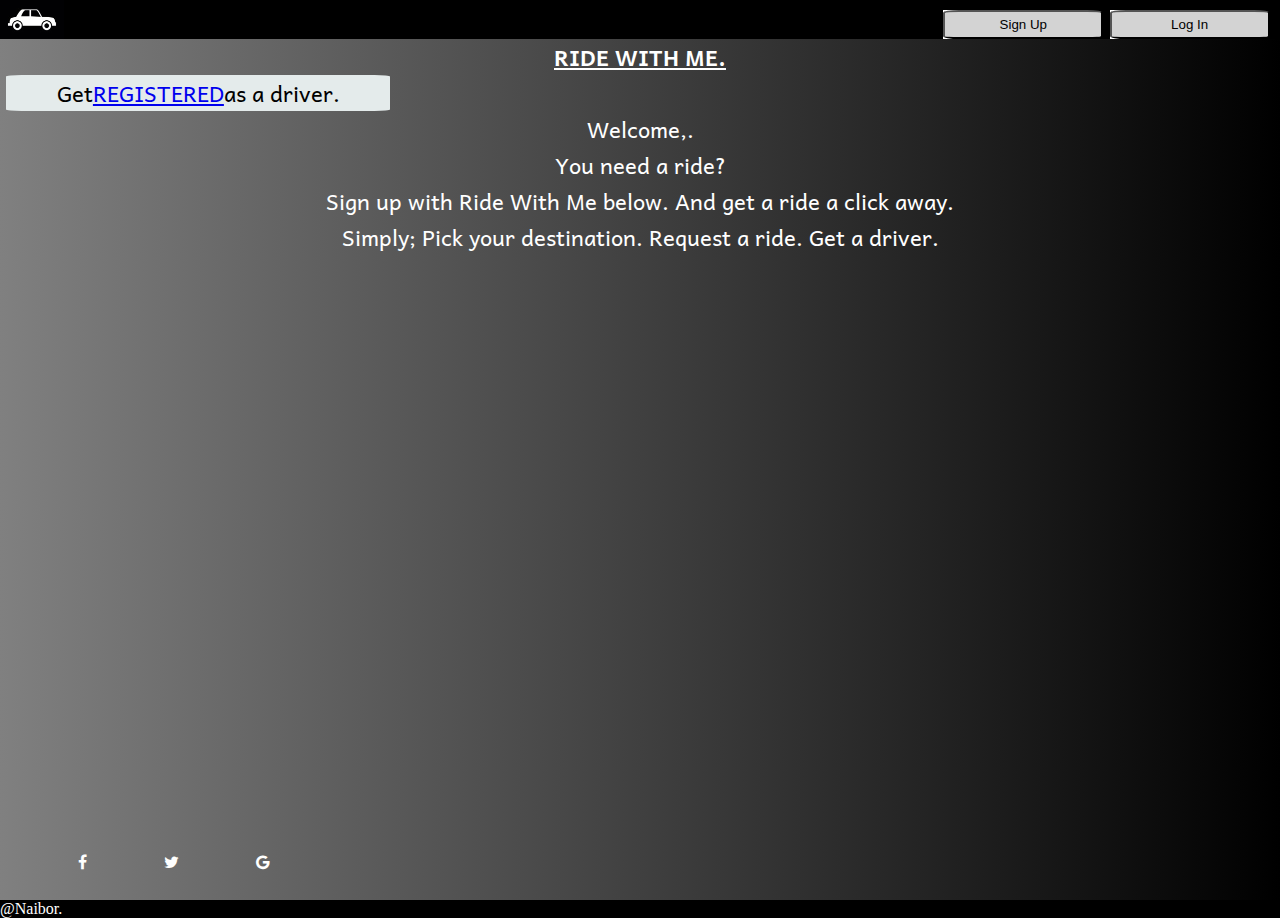
==== commit c4ae156d: "[Feature finishes #158235593]fix input field design" ====
--- a/index.html
+++ b/index.html
@@ -76,7 +76,7 @@
         <span id="CloseSignUp" class="Closes">&times;</span>
         <!-- signup form -->
         <form>
-            <fieldset>
+            <fieldset id="signingup">
                 <h3>Sign up below.</h3>
                 Firstname<br>
                 <input type="text" name="Firstname" required> <br>
--- a/static/stylesheet.css
+++ b/static/stylesheet.css
@@ -115,7 +115,7 @@
     width:30%;
     display:flex;
     flex-direction: row;
-    justify-content: space-between;
+    justify-content: space-evenly;
     position:relative;
     border-radius: 7%;
     padding: 10px 4px 0px 6px;
@@ -219,29 +219,30 @@
 }
 input[type=text]{
     /* width:50%; */
-    padding:8% 9% 1% 26%;
-    margin: 4% 0%;
+    padding:3% 3% 1% 18%;
+    margin: 3% 0%;
     display: inline-block;
     border: 2% solid black;
     border-radius: 2%;
     box-sizing: border-box;
 }
 input[type=submit]{
-    /* width:50%; */
-    /* background-color: orangered; */
     color: black;
-    padding: 5% 2% 0% 0%;
+    padding: 2% 8% 4% 26%;
     cursor: pointer;
     
-    
-}
+}
+input[type=password]{
+    padding: 3% 3% 1% 18%;
+}
+
 input[type=submit]:hover{
     background-color: oldlace;
     
 }
-fieldset{
-    border-radius: 2%;
-    padding-left:33%;
+fieldset#signingup{
+    border-radius: 2%;
+    padding-left:15%;
 }
 h3{
     align-content: center;
@@ -454,4 +455,36 @@
 /* #map{
     position:absolute;
     z-index: 0;
-} */+} */
+
+/* USER DASHBOARD */
+div#requestRide{
+    background-color: #ddd;
+    z-index: 3;
+}
+#requestRide{
+    display:none;
+    flex-direction: column;
+    width:20%;
+    /* height:30%; */
+    position: relative;
+    left:50%;
+    border-radius:3%;
+    margin:0%;
+
+}
+
+#UsersideModal{
+    /* display:flex; */
+    display:none;
+    flex-direction: column;
+    background-color:rgb(228, 235, 235); 
+    width:18%;
+    /* height:50%; */
+    color: black;
+}
+/* ride tables */
+.Ridetable{
+    display:none;
+    width:40%;
+}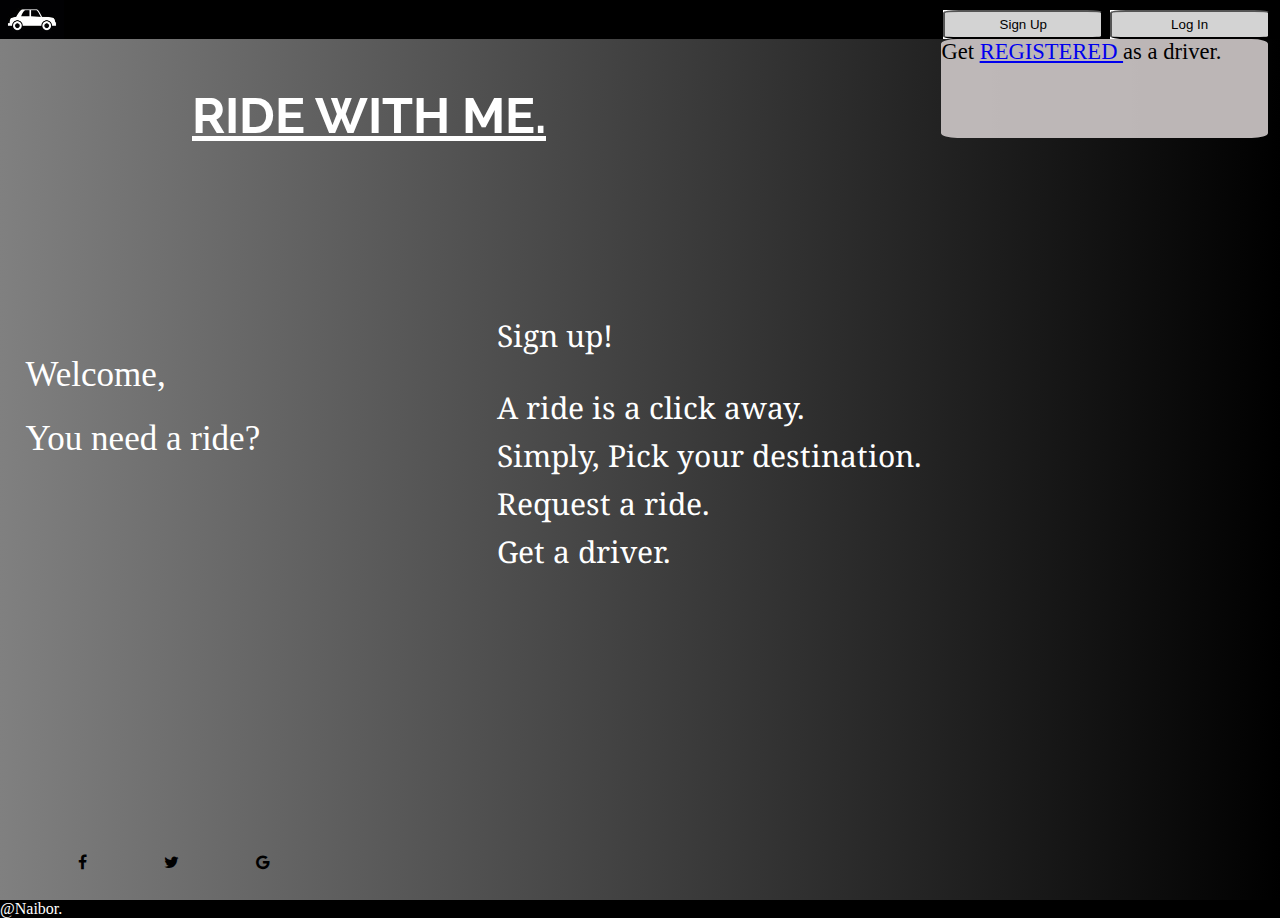
==== commit 32228a25: "update gh-pages to incooperate bug fixes" ====
--- a/index.html
+++ b/index.html
@@ -5,12 +5,15 @@
     <title>RideWithMe</title>
     <meta http-equiv="X-UA-Compatible" content="IE=edge">
     <meta name="viewport" content="width=device-width, initial-scale=1">
-    <link href='https://fonts.googleapis.com/css?family=Bungee Shade' rel='stylesheet'>
-    <link href='https://fonts.googleapis.com/css?family=Andika' rel='stylesheet'>
+    <link href="https://fonts.googleapis.com/css?family=Raleway" rel="stylesheet">
+    <link href="https://fonts.googleapis.com/css?family=Droid+Serif" rel="stylesheet">
     <link rel="stylesheet" type="text/css" media="screen" href="static/stylesheet.css" />
     <link rel="stylesheet" href="https://cdnjs.cloudflare.com/ajax/libs/font-awesome/4.7.0/css/font-awesome.min.css">
 </head>
 <body>
+    <!-- <div>
+        <img class="image" src="static/Images/carpool.jpeg" alt="a car" >
+    </div> -->
     <!-- brand icon image -->
     <div class="logo">
         <img class="car" id="move" src = "static/Images/ride.jpg" alt="white car">
@@ -18,42 +21,37 @@
             <!-- first row of flex -->
             <div class="row-1">
                 <div class="smallbox">
-                    <button id = "SignUp" class ="Buttons">Sign Up</button>
+                    <button id="SignUp" class="Buttons">Sign Up</button>
                 </div>
                 <div class="smallbox" >
                     <button id = "LogIn" class = "Buttons"> Log In</button>
                 </div>
             </div>
         <!-- /signup and login div -->
-    </div>
+    </div id="heading">
     <h2>RIDE WITH ME.</h2>
     <!-- driver registration prompt -->
         <div id="Registered">
-            <p>Get<a href="register.html">REGISTERED</a>as a driver.</p>
+            <p>Get <a href="register.html"> REGISTERED </a> as a driver.</p>
         </div>
-    <!-- sliding text -->
+    
         <div class="info">
-            <div class="middle">
-                <p class="info-0">
-                Welcome,.<br>
+            <div id="welcome">
+                <p>Welcome,<br><br>
                 You need a ride?
-            </p>
-            </div>       
-            <div class="middle">
-                <p class="info-1">
-                    Sign up with Ride With Me below.
-                    And get a ride a click away.
                 </p>
-            </div> 
-            <div class="middle">
-                <p class="info-2">
-                    Simply;
-                    Pick your destination.
-                    Request a ride.
-                    Get a driver.
+            </div>
+            <div id="prompt">
+                <p>
+                    Sign up!<br><br><br>
+                    A ride is a click away.<br><br>
+                    Simply, Pick your destination.<br><br>
+                    Request a ride.<br><br>
+                    Get a driver.                
                 </p>
             </div>
         </div>
+
     <div class = "section">
         <!-- social media icons --> 
         <ul>
--- a/static/stylesheet.css
+++ b/static/stylesheet.css
@@ -10,17 +10,31 @@
 /* h2 */
 h2{
     text-decoration-line: underline;
-    font-family:'Bungee Shade';
-    font-size:30px;
+    font-family: 'Raleway', Helvetica, Arial, sans-serif;
+    font-size: 50px;
+    line-height: 70px;
+    /* font-size: 46px; */
+    /* line-height: 100px; */
+    margin:0;
+    position: absolute;
+    top: 9%;
+    left: 15%;
+    color:white;
+
+}
+#heading{
+    width:100px;
+    background-color:red;
 }
 /* p and h2 */
-p, h2{
+p,{
     color:white;
     text-align: center;
-    font-family:'Andika';
-    font-size: 22px;
     overflow: hidden;
     margin:0;
+    font-family: 'Droid Serif', Georgia, Times, serif;
+    font-size: 15px;
+    line-height: 25px;
 }
 
 
@@ -62,22 +76,45 @@
     }
 }
 #Registered{
-    position: relative;
-    width: 30%;
-    height: 25%;
-    background-color:  rgb(228, 235, 235);
-    left:0.5%;
-    border-radius: 4%;
+    position: absolute;
+    width: 25.55%;
+    height: 11%;
+    background-color: rgba(201, 195, 195, 0.932);
+    left:73.55%;
+    border-radius: 5%;
 }
 #Registered p{
     color:black;
+    margin:0;
+    font-size: 141%;
 }
 
 .info{
-    position:relative;
+    position:absolute;;
     display: flex;
-    flex-direction: column;
-}
+    flex-direction: row;
+    top: 36%;
+    left: 2%;
+    justify-content: space-between;
+    width:70%;
+
+}
+#welcome p{    
+    font-size: 35px;
+    line-height: 32px;
+    color:white;
+}
+div#prompt{
+    height:89px;
+}
+#prompt p{
+    margin: 0%;
+    font-family: 'Droid Serif', Georgia, Times, serif;
+    font-size: 30px;
+    line-height: 24px;
+    color:white;
+}
+
 .section{
     width:100%;
     display:flex;
@@ -85,7 +122,7 @@
     top:92%;
     flex-direction: row;
     justify-content: space-between;
-    color:white;
+    color:black;
 
 }
 
@@ -93,7 +130,7 @@
  .icon{
      position:relative;
      list-style-type: none;
-     color:white;
+     color:black;
 
  }
  ul{
@@ -159,9 +196,9 @@
     transform: translate(-50%, -50%);
     background-color: rgb(228, 235, 235);
     color:black;
-    padding:4% 5%;
+    padding:2% 3%;
     width: 33%;
-    border-radius: 0.5rem;
+    border-radius: 2%;
 }
 
 /* login id-=LogInModal*/
@@ -173,9 +210,9 @@
     transform: translate(-50%, -50%);
     background-color: rgb(228, 235, 235);
     color:black;
-    padding:4% 5%;
+    padding:2% 3%;
     width: 33%;
-    border-radius: 0.5rem;
+    border-radius: 3%;
 }
 
 
@@ -193,51 +230,89 @@
 /* login signup submit button */
 .SubmitButton {
     width:68%;
-    padding-bottom: 6%;
+    padding-bottom: 3%;
 
 }
 
 .ClosesColumn{
     width:100%;
-    background-color:black;
-
+    background-color:grey;
+    position: relative;
+    padding-top:3%;
+    text-align:center;
+}
+/* close icon request details */
+#cancel.ClosesColumn{
+    width:100%;
+    position:absolute;
+}
+#requestTable .ClosesColumn{
+    width: 19.6%;
+    position: absolute;
+    left:95.5%;
+    top:45%;
+    padding:2%;
+    
 }
 .ClosesColumn:hover{
     background-color:rgb(34, 31, 31);
 }
 
 /* REGISTER */
+#Head{
+    font-size: 20px;
+    line-height: 30px;
+}
+
+
 .form{
     position: relative;
     border-radius: 2%;
-    width: 50%;
+    width: 40%;
     background-color:  rgb(228, 235, 235);
-    padding:1% 4% 4% 4%;
-    left:21%;
+    padding:1% 2% 1% 2%;
+    left:26%;
+    margin-top:2%;
     margin:0;
     top:90%;
 }
 input[type=text]{
-    /* width:50%; */
+    padding:1% 3% 1% 18%;
+    display: inline-block;
+    border-radius: 2%;
+}
+/* input[type=text]{
     padding:3% 3% 1% 18%;
     margin: 3% 0%;
     display: inline-block;
     border: 2% solid black;
     border-radius: 2%;
     box-sizing: border-box;
-}
+}  */
+input[type="email"]{
+    padding:1% 3% 1% 18%;
+    display: inline-block;
+    border-radius: 2%;
+}
+
 input[type=submit]{
     color: black;
     padding: 2% 8% 4% 26%;
     cursor: pointer;
     
 }
+/* input[type=password]{
+    padding: 3% 3% 1% 18%;
+} */
 input[type=password]{
-    padding: 3% 3% 1% 18%;
-}
+    padding: 1% 5% 1% 16%;
+    border-radius:2%;
+}
+
 
 input[type=submit]:hover{
     background-color: oldlace;
+    border-radius: 2%
     
 }
 fieldset#signingup{
@@ -260,165 +335,190 @@
 }
 /* DASHBOARD */
 
-#googlemap{
+.image{
     background-size: cover;
-    position: absolute;
+    position: fixed;
     z-index: 0;
-
-}
-
-/* #bodysection{ */
-    /* background-image:url("static/Images/map7.jpg"); */
-/* } */
-
+    
+}
 .navitems{
-    display: flex;
-    justify-content: space-around;
-    width:56.7%;
-}
-/* #fit{
-    width:5%;
-} */
+        display: flex;
+        justify-content: space-around;
+        width:56.7%;
+    }
 div#requestDetails{
-    background-color: #ddd;
-    z-index: 3;
-}
+        background-color: #ddd;
+        z-index: 3;
+    }
 #requestDetails{
-    display:none;
-    flex-direction: column;
-    width:20%;
-    /* height:30%; */
-    position: relative;
-    left:50%;
-    border-radius:3%;
-    margin:0%;
-
-}
-
-#sidemodal{
-    display:flex;
-    display:none;
-    flex-direction: column;
-    background-color:rgb(228, 235, 235); 
-    width:18%;
-    /* height:50%; */
-    color: black;
-}
-#RequestButton{
-    width:100%;
-
-}
-.sidenav{
-    width:100%;
-    height:10%;
-    background-color:rgba(0, 0, 0, 0.37);
-}
-.sidenav:hover{
-    background-color: #ddd;
-}
-#sideclose{
-    background-color: black;
-    color:white;
-    width:50%;
-    border-radius: 4%;
-    align-content: center;
-    left:50%;
-    /* padding-left: 50%; */
-}
-/* request tables */
-.Table{
-    display:none;
-}
-p#requests{
-    color:black;
-}
-#requestTable {
-    border-collapse: collapse;
-    width: 100%;}
-
-#requestTable td, #requestTable th {
-    border: 1px solid #ddd;
-    padding: 11px;
-}
-#requestTable tr:nth-child(even){background-color: #f2f2f2;}
-#requestTable tr:hover {background-color: #ddd;}
-
-#requestTable{
-    padding-top: 12px;
-    /* display:none; */
-    padding-bottom: 12px;
-    text-align: left;
-    background-color: rgba(0, 0, 0, 0.37);
-    color:black;
-}
-/* acceptance/rejection button */
-td label.accept{
-    padding: 0%;
-}
-.accept{
-    position: relative;
-    border-radius: 2%;
-    width: 50%;
-    /* height: 100%; */
-    background-color:  rgb(228, 235, 235);
-    padding:1% 4% 4% 4%;
-    left:21%;
-    margin:0;
-    top:100%;
-}
-input [type=text]{
-    /* width:50%; */
-    padding:2% 4%;
-    margin: 1% 0%;
-    display: inline-block;
-    border: 2% solid black;
-    border-radius: 2%;
-    box-sizing: border-box;
-}
-input [type=submit]{
-    /* width:50%; */
-    /* background-color: orangered; */
-    color: black;
-    padding: 5% 2%;
-    cursor: pointer;
-    
-    
-}
-input[type=submit]:hover{
-    background-color: oldlace;
-    
-}
-fieldset{
-    border-radius: 2%;
-    padding-left:33%;
-}
-h3{
-    align-content: center;
-}
-footer{
-    background-color: black;
-    color:white;
-    position: absolute;
-    width:100%;
-    top:100%;
-    
-}
-#foot{
-    top:105%;
-}
-
-.slide{
-    position: absolute;
-    cursor: pointer;
-    border-radius: 34%;
-    top:0;
-    left:0;
-    right:0;
-    bottom:0;
-    background-color: rgba(51, 45, 38, 0.37);
-    -webkit-transition: .5s;
+        display:none;
+        flex-direction: column;
+        width:20%;
+        position: relative;
+        left:50%;
+        border-radius:3%;
+        margin:0%;
+        
+    }
+    
+    #sidemodal{
+        position: absolute;
+        display:none;
+        flex-direction: column;
+        background-color:rgb(228, 235, 235); 
+        width:18%;
+        /* color: black; */
+        z-index: 4;
+        top:6%;
+    }
+    #RequestButton{
+        width:100%;
+        padding: -1% 2% 6% 2%;
+        font-family: Andika;
+        font-size: 136%;
+        
+    }
+    .CloseRequest{
+        width:20%;
+    }
+    .sidenav{
+        width:100%;
+        height:10%;
+        background-color:rgba(0, 0, 0, 0.37);
+    }
+    .sidenav:hover{
+        background-color: #ddd;
+    }
+    #sideclose{
+        background-color: black;
+        color:white;
+        width:50%;
+        border-radius: 4%;
+        align-content: center;
+        left:50%;
+        /* padding-left: 50%; */
+    }
+    /* request tables */
+    
+    /* .Table{
+        display:none;
+    } */
+    #requestTable{
+        display:none;
+        width:535px;
+        position: absolute;
+        /* bottom:61%; */
+        top:16%;
+        left:20%;
+        /* background-color: grey; */
+    }
+    /* styling table heading */
+    p#requests{
+        color:black;
+        text-decoration: underline;
+        width:30%;
+        margin:0;
+        margin-left:23%;
+    }
+    
+    /* #Table {
+        border-collapse: collapse;
+        width: 100%;} */
+        
+        #Table td, #requestTable th {
+            border: 1px solid #ddd;
+            padding: 7px;
+            width: 13%;
+        }
+        #Table tr:nth-child(even){background-color: #f2f2f2;}
+        #Table tr:nth-child(odd){background-color: aqua;}
+        #Table tr:hover {background-color: rgb(129, 118, 118);}
+        
+        #Table{
+            padding-top: 1px;
+            /* display:none; */
+            padding-bottom: 12px;
+            text-align: left;
+            position: absolute;
+            left: 10%;
+            
+            background-color: rgba(0, 0, 0, 0.37);
+            color:black;
+            width:inherit;
+        }
+        /* acceptance/rejection button */
+        td label.accept{
+            padding: 0%;
+        }
+        .accept{
+            position: relative;
+            border-radius: 2%;
+            /* width: 50%; */
+            /* height: 100%; */
+            background-color:  rgb(228, 235, 235);
+            /* padding:1% 4% 4% 4%; */
+            left:8%;
+            margin:0;
+            top:100%;
+        }
+        input [type=text]{
+            /* width:50%; */
+            padding:2% 4%;
+            margin: 1% 0%;
+            display: inline-block;
+            border: 2% solid black;
+            border-radius: 2%;
+            box-sizing: border-box;
+        }
+        input [type=submit]{
+            /* width:50%; */
+            /* background-color: orangered; */
+            color: black;
+            padding: 5% 2%;
+            cursor: pointer;
+            
+            
+        }
+        input[type=submit]:hover{
+            background-color: oldlace;
+            
+        }
+        fieldset{
+            border-radius: 2%;
+            padding-left:18%;
+            position: unset;
+            margin-top: 3%;
+
+        }
+        h3{
+            align-content: center;
+            padding: 0;
+            margin:0;
+        }
+        footer{
+            background-color: black;
+            color:white;
+            position: absolute;
+            width:100%;
+            top:100%;
+            
+        }
+        #foot{
+            top:105%;
+        }
+        
+        .slide{
+            position: absolute;
+            cursor: pointer;
+            border-radius: 34%;
+            top:0;
+            left:0;
+            right:0;
+            bottom:0;
+            background-color: rgba(51, 45, 38, 0.37);
+            -webkit-transition: .5s;
     transition: .5s;
-
+    
 }
 .slide:before{
     position:absolute;
@@ -471,20 +571,57 @@
     left:50%;
     border-radius:3%;
     margin:0%;
-
+    
 }
 
 #UsersideModal{
-    /* display:flex; */
     display:none;
     flex-direction: column;
     background-color:rgb(228, 235, 235); 
-    width:18%;
-    /* height:50%; */
+    width:20%;
+    position: relative;
+    /* left:1%; */
     color: black;
+    /* padding-top:1%; */
+}
+#UsersideModal .ClosesColumn{
+    width:100%;
+    text-align: center;
+}
+/* #requestRide .ClosesColumn{
+    width:100%;
+    text-align: center;
+} */
+/* close icon user view ride details */
+#cancel1.ClosesColumn{
+    width: 100%;
+    position: absolute;
 }
 /* ride tables */
-.Ridetable{
-    display:none;
-    width:40%;
-}+/* .Ridetable{ */
+    /* display:none; */
+    /* width:40%; */
+/* } */
+/* request/offer ride input */
+ input#ride[type=text]{
+    width:100%;
+
+}
+
+/* available ride table */
+#RidesTable{
+    display: none;
+    width:769px;
+    position: absolute;
+    top:16%;
+    /* padding: 0% 1% 2% 0%; */
+    left: 20%;
+}
+.CloseColumn{
+    /* width: 100%; */
+    position: absolute;
+    /* text-align: center; */
+    padding: 1% 9.5% 2% 9%;
+    left: 89.9%;
+    background-color: grey;
+}
